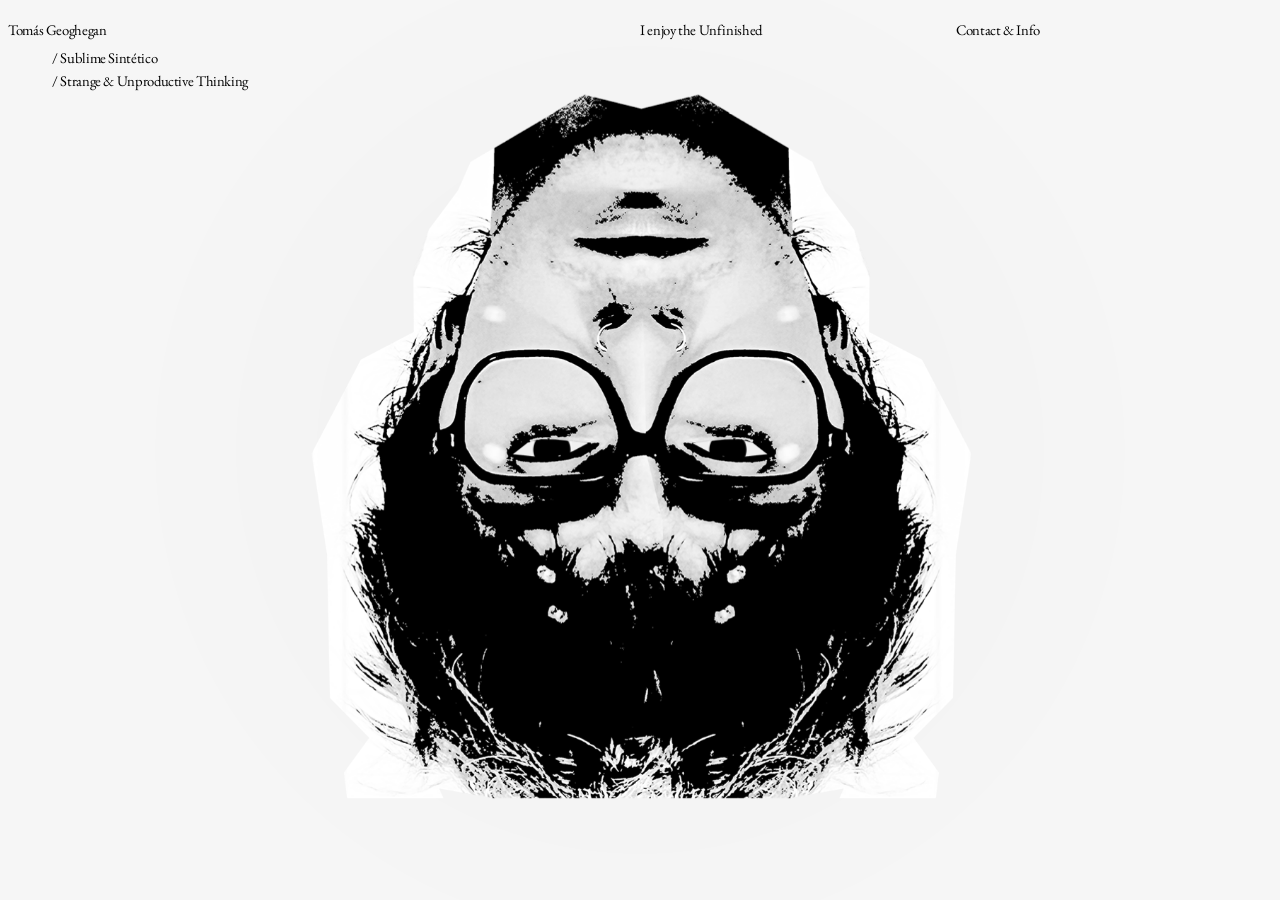
==== index.html @ 1384755b "First commit" ====
<!DOCTYPE html>
<html lang="en">
<link rel="stylesheet" href="style3.css">
<title>ExpSblmSnttc</title>

<link rel="preconnect" href="https://fonts.googleapis.com">
<link rel="preconnect" href="https://fonts.gstatic.com" crossorigin>
<link href="https://fonts.googleapis.com/css2?family=DM+Sans:ital,opsz,wght@0,9..40,100..1000;1,9..40,100..1000&family=EB+Garamond:wght@400..800&display=swap" rel="stylesheet">

<div class="container-0">
    <head>
          <script>
            if (window.innerWidth < 1000) {
              window.location = "index2.html";
            }
          </script>
          <meta charset="UTF-8">
          <meta name="viewport" content="width=device-width, initial-scale=1.0">
          <script src="router2.js" defer></script>
    </head>

    <div id="container-root" class="container">
      
        <!--<img src="0media/1x/Recurso 4typ.webp"; class="fontaine">-->
          <div class="navbar0" style="z-index:12">
            <p style="grid-area: 1 / 1 / 1 / 2; background: none;;">Tomás Geoghegan</p>
            <p style="background: none; z-index: 1; cursor:pointer; margin-left: 3em; margin-bottom: -0.3em"><a href="https://sublimesintetico.com/">/ Sublime Sintético</a></p>
            <p style="background: none; z-index: 1; cursor:pointer; margin-left: 3em;"><a href="#/" onclick="route()">/ Strange & Unproductive Thinking</a></p>
          </div>

          <p class="nav-projects"> <a href="#/projects" onclick="route()">I enjoy the Unfinished</a></p>

          <p class="nav-contact"> <a href="#/contact" onclick="route()">Contact & Info</a></p>
          
          <!--<div class="look-projects" style="display: none;">
            <p id="look-projects" style="border-bottom: 0.5em; border-style: solid; border-color: #f6f6f6; display: none;">As you may have noticed, I'm upside down</p>
          </div>
          <div class="look-projects" style="margin-top: 3em; display: none;">
            <p id="look-projects2" style="border-bottom: 0.5em; border-style: solid; border-color: #f6f6f6;">It's kinda rude to stare</p>
          </div> -->

          <div class="eye-tracker" id="eye-tracker-wrapper" style="position: fixed; top: 0; left: 0; width: 100%; height: 100%; z-index: 1; pointer-events: none; background: transparent;">
            <style>
              #eye-tracker-wrapper * {
                box-sizing: border-box;
              }

              #eye-tracker-wrapper .eye-tracker-container::before {
                content: '';
                position: absolute;
                inset: 0;
                background: radial-gradient(circle, rgba(0, 0, 0, 0.05) 0%, transparent 70%);
                pointer-events: none;
                opacity: 0.5;
              }

              #eye-tracker-wrapper .face-image {
                width: 100%;
                height: auto;
                max-height: 85vh;
                object-fit: contain;
                position: relative;
                z-index: 10;
                pointer-events: none;
                background: none;
              }

              #eye-tracker-wrapper footer {
                position: absolute;
                bottom: 2rem;
                left: 0;
                right: 0;
                text-align: center;
                pointer-events: none;
              }

            </style>
          
            <div class="eye-tracker-container" id="container">
              <img 
                src="0media/seudoafectivo_smaller.png" 
                alt="Pseudoafectivo" 
                class="face-image"
                id="faceImage"
                style="rotate: 180deg"
              />

              <!-- Left Eye -->
              <div class="eye-container" id="leftEye" style="left: 42.7%; top: 50%;">
                <img 
                  src="0media/ojo-2.png" 
                  alt="Pupil" 
                  class="eye-pupil"
                  id="leftPupil"
                />
              </div>

              <!-- Right Eye -->
              <div class="eye-container" id="rightEye" style="left: 57.3%; top: 50%;">
                <img
                  src="0media/ojo-2.png" 
                  alt="Pupil" 
                  class="eye-pupil"
                  id="rightPupil"
                />
              </div>

          <footer>
          </footer>

        </div>

        <!--<div style="grid-area: 3 / 2 / 4 / 4; z-index:12; background:none;">
            <p style="border-bottom: 0.5em; border-style: solid; border-color: #f6f6f6;z-index: 12;">WorkWorkWorkWorkWork</p>
        </div>
        <div style="grid-area: 4 / 2 / 5 / 4; z-index:12; background:none;">
            <p style="border-bottom: 0.5em; border-style: solid; border-color: #f6f6f6;z-index: 12;">Tu vieja es una conchuda regalada</p>
        </div>-->
            
        </div>


  </div>
---- style3.css ----
:root{
  /*Font*/
    --font-family-serif: "EB Garamond", serif;
    --font-weight-normal: 400;
    --font-size: 0.92em;
    --letter-spacing: -0.025em;
    --line-height: 0.9;

    --font-size-big: 1.35em;
    --line-height-big: 0.95;

    --font-size-phone: 2em;
    --line-height-phone: 1.2;
  
  /*Colors*/
    --color-primary: #f6f6f6;
}


* {
    background: var(--color-primary)
}

/*TRYING ZERO*/

.container1 {
    display: grid;
    grid-template-rows: repeat(25, minmax(26px, 28px));
    grid-template-columns: repeat(24, minmax(27px, 28px));
    margin-right: 28px;
    z-index: 1;

    @media print {
        align-items: center;
        justify-items: center;
        margin-right: 0;
    }
}

@page {
        size: 18cm 24cm; /*Antes 17 (Ancho) 22 (Altura)*/
        margin: 0;  
        margin-right: 0.6cm; 
}

@media print {
    .header, .footer, .form, .print-button, .form, .nav-contact, .nav-projects, .eye-tracker, .eye-container, .eye-pupil, .eye-tracker-container, .navbar0, .container-0{
        display: none;
    }

    .form, input, button, .print-button {
        display: none !important;
    }
}

body {
    overflow: hidden;
}

.img {
    width:100%;
    height: 100%;
    object-fit: cover;
}

.form {
    display: flex;
    justify-content: center;
    align-items: center;
}

@media(min-width: 95em){
    a {
        outline: none;
        text-decoration:none; 
    }
    a:link {
        background: local;
        color: black;
    }
    a:visited {
        color: black;
    }
    a:focus {
        color: var(--color-primary);
        background-color: black;
    }
    a:hover {
        color: var(--color-primary);
        background-color: black;
    }

    .body{
        overflow: hidden;
    }
    .eye-pupil {
        width: 100%;
        height: 100%;
        object-fit: contain;
        will-change: transform;
        display: block;
        position: relative;
    }
    .eye-container {
        position: absolute;
        width: 3.2%;
        aspect-ratio: 1;
        display: flex;
        align-items: center;
        justify-content: center;
        pointer-events: none;
        z-index: 1;
        transform: translate(-50%, -50%);
    }
    #eye-tracker-wrapper .eye-tracker-container {
        position: relative;
        width: 100%;
        max-width: 85rem;
        height: 100%;
        display: flex;
        align-items: center;
        justify-content: center;
        margin: 0 auto;
        padding: 10rem;
        user-select: none;
        background: transparent;
    }

    .container-0{
        display:flex;
        height:100%;
        width:100%;
        justify-content: center;
        align-items: center;
        background-color: var(--color-primary);
    }

    .container {
        display: grid;
    }

    .nav-projects {
        grid-area: 1 / 5 / 1 / 5; 
        background: none; 
        cursor:pointer;  
        z-index: 10;
    }
    .nav-contact{
        grid-area: 1 / 7 / 1 / 7; 
        background: none; 
        cursor:pointer; 
        z-index: 10;
    }
    .navbar0{
        background: none;
        grid-area: 1 / 1 / 1 / 3;
        z-index:1;
    }
    .project-container{
        grid-area: 2 / 5 / 3 / 7; 
        z-index: 12; 
        background-color: none;
        background: none;
        border-color: none;
    }
    .contacts-0{
        grid-area: 2 / 7 / 3 / 9; 
        background: none;
        z-index:12;
    }
    .contacts-1{
        grid-area: 5 / 7 / 7 / 9;
        background: none;
        z-index:12;
    }
    .look-projects{
        display: flex;
        grid-area: 8 / 3 / 9 / 7;
        justify-content: center;
        align-items: center;
        background: none;
        z-index:2;
    }
    .text-look {
        display: initial;
    }
    .no-more{
        display: none;
    }

    p{
            user-select: none;
            -webkit-user-select: none;
            -webkit-touch-callout: none;
            -moz-user-select: none;
            -ms-user-select: none;
        font-family: var(--font-family-serif);
        font-weight: var(--font-weight-normal);
        font-size: var(--font-size-big);
        letter-spacing: var(--letter-spacing);
        line-height: var(--line-height-big);
    }

    p1{
            user-select: none;
            -webkit-user-select: none;
            -webkit-touch-callout: none;
            -moz-user-select: none;
            -ms-user-select: none;
        font-family: "AveMaria";
        font-weight: var(--font-weight-normal);
        font-size: 2em;
        letter-spacing: var(--letter-spacing);
        line-height: var(--line-height);
    }

    .contame-todo{
        display: flex;
        grid-area: 3 / 1 / 5 / 3; 
        background: none;
        z-index:1;
    }

    .project-photo {
        grid-area: 2 / 3 / 8 / 7; /*2 / 3 / 7 / 7;*/
        z-index: 10;
        background-color: none;
        justify-content: center;
        align-items: center;
        display: flex;
    }
    .project-title{
        grid-area: 7 / 5 / 8 / 7; 
        z-index: 12; 
    }
    .project-text{
        display: initial;
        grid-area: 7 / 2 / 8 / 4; 
        z-index: 12; 
    }
    .project-details{
        grid-area: 7 / 6 / 8 / 8; 
        z-index: 12; 
    }
    .pag-nav-prev{
        grid-area: 4 / 2 / 5 / 3; 
        z-index: 15; 
    }
    .pag-nav-next{
        grid-area: 4 / 7 / 5 / 8; 
        z-index: 15; 
    }
    .project-nav-prev{
        grid-area: 8 / 4 / 9 / 5; 
        z-index: 15; 
    }
    .project-nav-next{
        grid-area: 8 / 5 / 9 / 6; 
        z-index: 15; 
    }
    .info0{
        grid-area: 3 / 5 / 5 / 7; 
        background: none;
        z-index: 1;
    }
    .info1{
        grid-area: 5 / 7 / 7 / 9;
        background: none;
        z-index:1;
    }
    .text-input{
        grid-area: 2 / 3 / 7 / 7; 
        z-index: 20;
        background-color: none;
        justify-content: center;
        align-items: end;
        display: flex;
    }
    .type-written{
        grid-area: 2 / 3 / 7 / 7; 
        z-index: 18; 
        background-color: none;
        justify-content: center;
        align-items: center;
        display: flex;
    }
}

@media(max-width: 90em){
    /*Links Style*/
    a {
        outline: none;
        text-decoration:none; 
    }
    a:link {
        background: local;
        color: black;
    }
    a:visited {
        color: black;
    }
    a:focus {
        color: var(--color-primary);
        background-color: black;
    }
    a:hover {
        color: var(--color-primary);
        background-color: black;
    }

    .body{
        overflow: hidden;
    }


    .eye-pupil {
        width: 100%;
        height: 100%;
        object-fit: contain;
        will-change: transform;
        display: block;
        position: relative;
    }
    .eye-container {
        position: absolute;
        width: 3.2%;
        aspect-ratio: 1;
        display: flex;
        align-items: center;
        justify-content: center;
        pointer-events: none;
        z-index: 1;
        transform: translate(-50%, -50%);
    }              
    #eye-tracker-wrapper .eye-tracker-container {
        position: relative;
        width: 100%;
        max-width: 64rem;
        height: 100%;
        display: flex;
        align-items: center;
        justify-content: center;
        margin: 0 auto;
        padding: 1rem;
        user-select: none;
        background: transparent;
    }


    /*Container Base*/
    .container-0{
        display:flex;
        height:100%;
        width:100%;
        justify-content: center;
        align-items: center;
        background-color: var(--color-primary);
    }

    /*Segundo Container*/
    .container {
        display: grid;
        /*grid-template-rows: repeat(8, minmax(75px, 90px));
        grid-template-columns: repeat(8, minmax(110px, 175px));*/
    }

    /*NavBar*/
    .nav-projects {
        grid-area: 1 / 5 / 1 / 5; 
        background: none; 
        cursor:pointer;  
        z-index: 10;
    }
    .nav-contact{
        grid-area: 1 / 7 / 1 / 7; 
        background: none; 
        cursor:pointer; 
        z-index: 10;
    }
    .navbar0{
        background: none;
        grid-area: 1 / 1 / 1 / 3;
        z-index:1;
    }
    .project-container{
        grid-area: 2 / 5 / 3 / 7; 
        z-index: 12; 
        background-color: none;
        background: none;
        border-color: none;
    }
    .contacts-0{
        grid-area: 2 / 7 / 3 / 9; 
        background: none;
        z-index:12;
    }
    .contacts-1{
        grid-area: 5 / 7 / 7 / 9;
        background: none;
        z-index:12;
    }
    .look-projects{
        display: flex;
        grid-area: 8 / 3 / 9 / 7;
        justify-content: center;
        align-items: center;
        background: none;
        z-index:12;
    }
    .text-look {
        display: initial;
    }
    .no-more{
        display: none;
    }

    p{
            user-select: none;
            -webkit-user-select: none;
            -webkit-touch-callout: none;
            -moz-user-select: none;
            -ms-user-select: none;
        font-family: var(--font-family-serif);
        font-weight: var(--font-weight-normal);
        font-size: var(--font-size);
        letter-spacing: var(--letter-spacing);
        line-height: var(--line-height);
    }

    p1{
            user-select: none;
            -webkit-user-select: none;
            -webkit-touch-callout: none;
            -moz-user-select: none;
            -ms-user-select: none;
        font-family: "AveMaria";
        font-weight: var(--font-weight-normal);
        font-size: 2em;
        letter-spacing: var(--letter-spacing);
        line-height: var(--line-height);
    }

    .contame-todo{
        display: flex;
        grid-area: 3 / 1 / 5 / 3; 
        background: none;
        z-index:1;
    }


    /*Project Page*/
    .project-photo {
        grid-area: 2 / 3 / 8 / 7; /*2 / 3 / 7 / 7;*/
        z-index: 10;
        background-color: none;
        justify-content: center;
        align-items: center;
        display: flex;
    }
    .project-title{
        grid-area: 7 / 5 / 8 / 7; 
        z-index: 12; 
    }
    .project-text{
        display: initial;
        grid-area: 7 / 2 / 8 / 4; 
        z-index: 12; 
    }
    .project-details{
        grid-area: 7 / 6 / 8 / 8; 
        z-index: 12; 
    }
    .pag-nav-prev{
        grid-area: 4 / 2 / 5 / 3; 
        z-index: 15; 
    }
    .pag-nav-next{
        grid-area: 4 / 7 / 5 / 8; 
        z-index: 15; 
    }
    .project-nav-prev{
        grid-area: 8 / 4 / 9 / 5; 
        z-index: 15; 
    }
    .project-nav-next{
        grid-area: 8 / 5 / 9 / 6; 
        z-index: 15; 
    }
    .info0{
        grid-area: 3 / 5 / 5 / 7; 
        background: none;
        z-index: 1;
    }
    .info1{
        grid-area: 5 / 7 / 7 / 9;
        background: none;
        z-index:1;
    }
    .text-input{
        grid-area: 2 / 3 / 7 / 7; 
        z-index: 20;
        background-color: none;
        justify-content: center;
        align-items: end;
        display: flex;
    }
    .type-written{
        grid-area: 2 / 3 / 7 / 7; 
        z-index: 18; 
        background-color: none;
        justify-content: center;
        align-items: center;
        display: flex;
    }
}

/*@media(width <= 1000px){
    .eye-tracker {
        display: none;
    }
    .desk {
        display: none;
    }
    .container-0{
        display:flex;
        height:100%;
        width:100%;
        justify-content: center;
        align-items: center;
        background-color: var(--color-primary);
    }
    .container {
        display: grid;
        grid-template-rows: repeat(8, minmax(120px, 300px));
        grid-template-columns: repeat(4, minmax(130px, 225px));
    }
    .nav-projects {
        grid-area: 1 / 3 / 1 / 3; 
        background: none; 
        cursor:pointer;  
        z-index: 10;
    }
    .nav-contact{
        grid-area: 1 / 4 / 1 / 4; 
        background: none; 
        cursor:pointer; 
        z-index: 10;
    }
    .navbar0{
        background: none;
        grid-area: 1 / 1 / 1 / 3;
        z-index:1;
    }
    .project-container{
        grid-area: 1 / 3 / 7 / 5; 
        margin-top: 4em;
        z-index: 12; 
        background-color: none;
        background: none;
        border-color: none;
    }
    .contacts-0{
        grid-area: 2 / 3 / 3 / 5; 
        background: none;
        z-index:12;
    }
    .contacts-1{
        grid-area: 3 / 3 / 7 / 5;
        background: none;
        z-index:12;
    }

    p{
        user-select: none;
        -webkit-user-select: none;
        -webkit-touch-callout: none;
        -moz-user-select: none;
        -ms-user-select: none;
    font-family: var(--font-family-serif);
    font-weight: var(--font-weight-normal);
    font-size: var(--font-size-phone);
    letter-spacing: var(--letter-spacing-phone);
    line-height: var(--line-height-phone);
    }

}*/
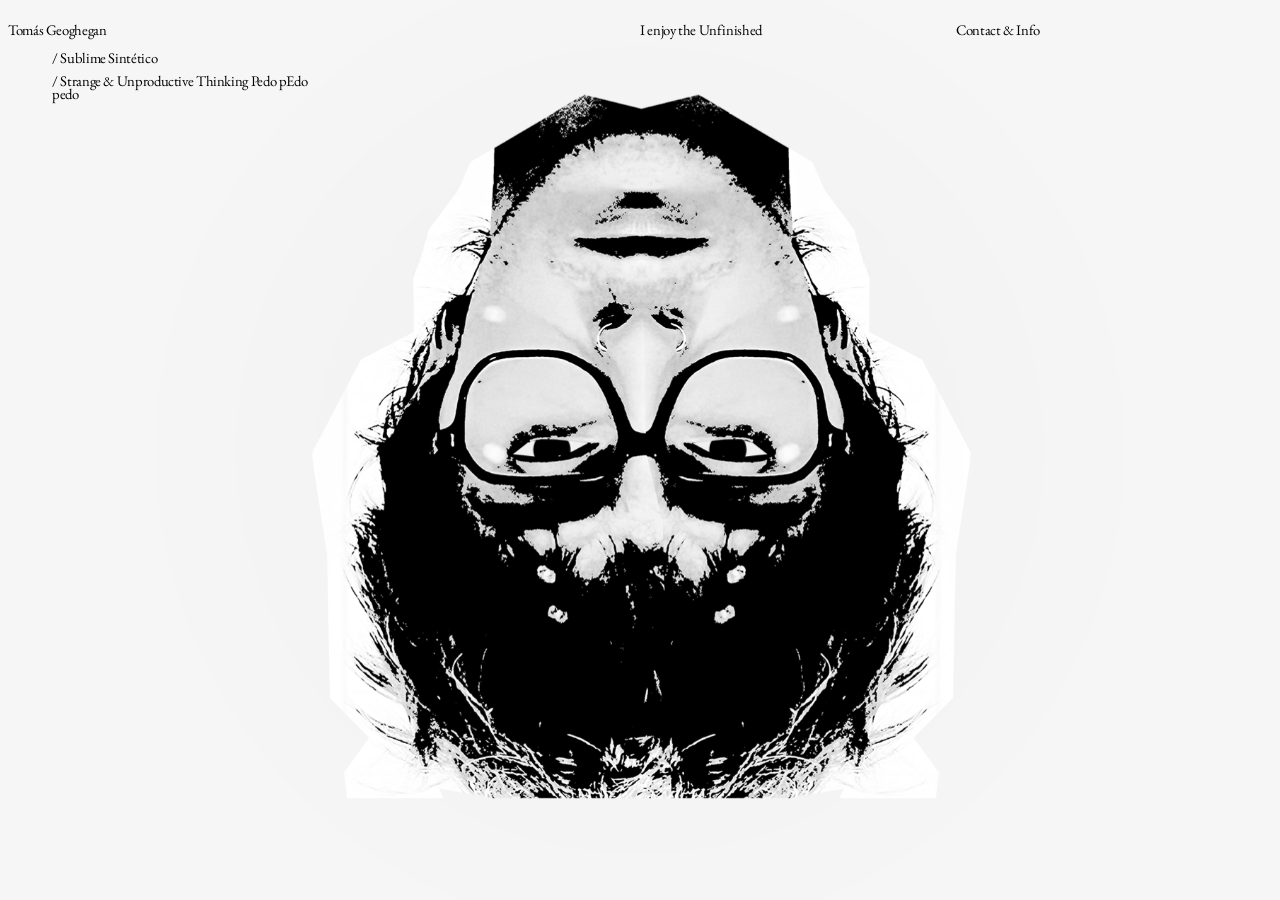
==== commit d911090c: "A ver esto" ====
--- a/index.html
+++ b/index.html
@@ -25,7 +25,7 @@
           <div class="navbar0" style="z-index:12">
             <p style="grid-area: 1 / 1 / 1 / 2; background: none;;">Tomás Geoghegan</p>
             <p style="background: none; z-index: 1; cursor:pointer; margin-left: 3em; margin-bottom: -0.3em"><a href="https://sublimesintetico.com/">/ Sublime Sintético</a></p>
-            <p style="background: none; z-index: 1; cursor:pointer; margin-left: 3em;"><a href="#/" onclick="route()">/ Strange & Unproductive Thinking</a></p>
+            <p style="background: none; z-index: 1; cursor:pointer; margin-left: 3em;"><a href="#/" onclick="route()">/ Strange & Unproductive Thinking Pedo pEdo pedo</a></p>
           </div>
 
           <p class="nav-projects"> <a href="#/projects" onclick="route()">I enjoy the Unfinished</a></p>
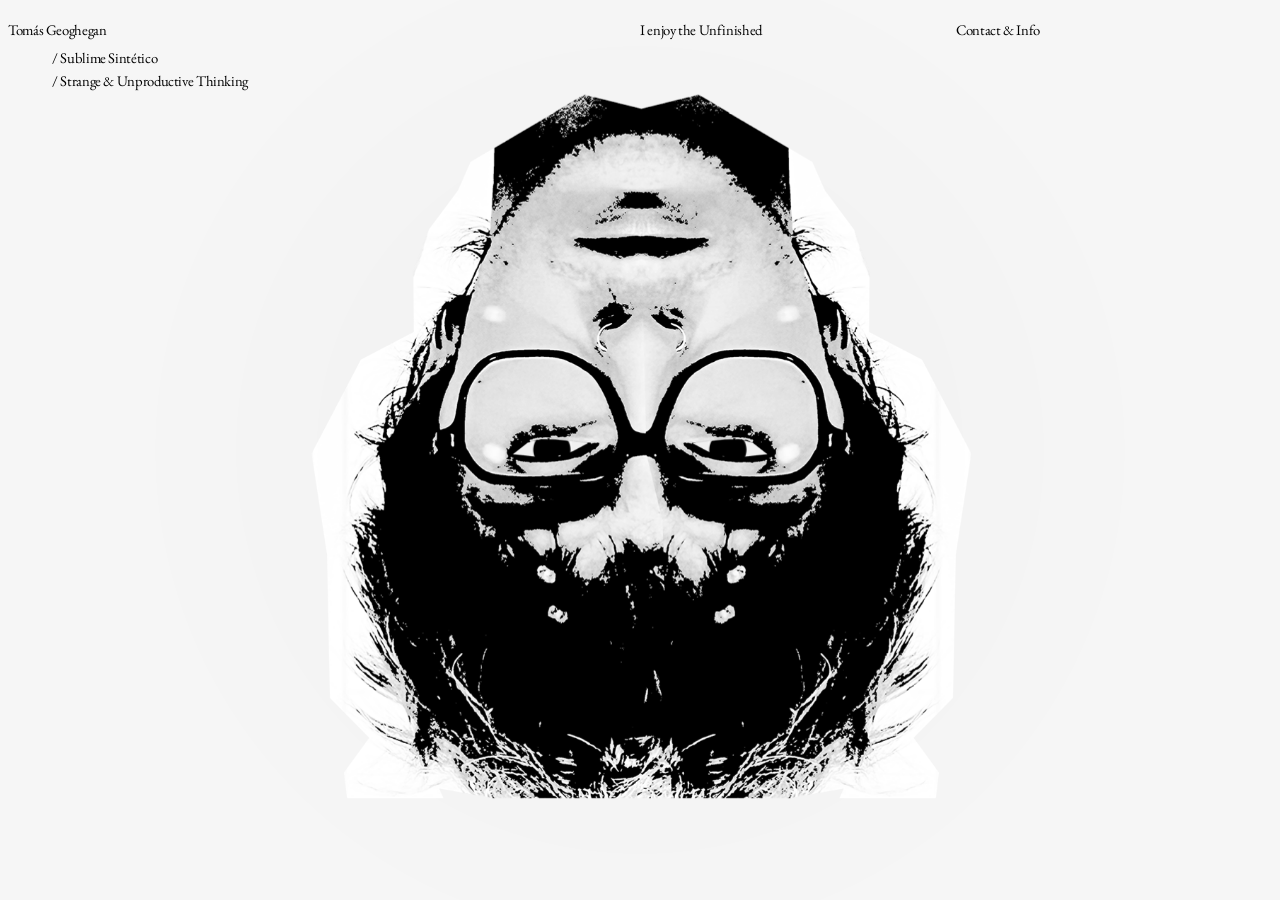
==== commit e2015f91: "Esta" ====
--- a/index.html
+++ b/index.html
@@ -25,7 +25,7 @@
           <div class="navbar0" style="z-index:12">
             <p style="grid-area: 1 / 1 / 1 / 2; background: none;;">Tomás Geoghegan</p>
             <p style="background: none; z-index: 1; cursor:pointer; margin-left: 3em; margin-bottom: -0.3em"><a href="https://sublimesintetico.com/">/ Sublime Sintético</a></p>
-            <p style="background: none; z-index: 1; cursor:pointer; margin-left: 3em;"><a href="#/" onclick="route()">/ Strange & Unproductive Thinking Pedo pEdo pedo</a></p>
+            <p style="background: none; z-index: 1; cursor:pointer; margin-left: 3em;"><a href="#/" onclick="route()">/ Strange & Unproductive Thinking</a></p>
           </div>
 
           <p class="nav-projects"> <a href="#/projects" onclick="route()">I enjoy the Unfinished</a></p>
